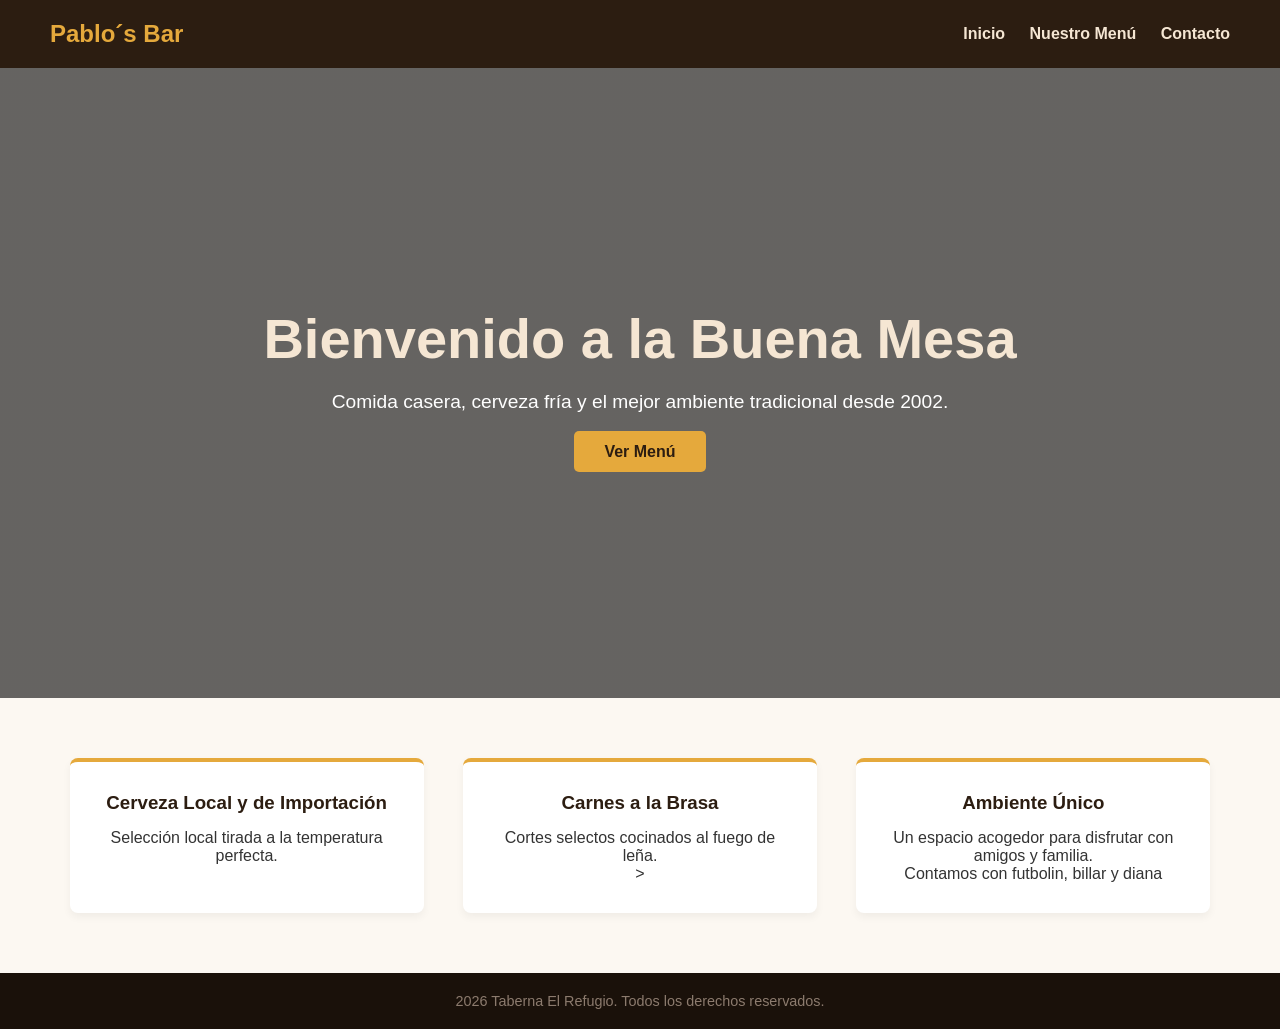
==== trabajo/index.html @ 04d1d6e9 "trabajo" ====
<!DOCTYPE html>
<html lang="es">
<head>
    <meta charset="UTF-8">
    <meta name="viewport" content="width=device-width, initial-scale=1.0">
    <title> Pablo´s Bar</title>
    <link rel="stylesheet" href="estilos.css">
</head>
<body>
    <header>
        <div class="logo">Pablo´s Bar</div>
        <nav>
            <a href="index.html">Inicio</a>
            <a href="menu.html">Nuestro Menú</a>
            <a href="contacto.html">Contacto</a>
        </nav>
    </header>

    <main class="hero">
        <div class="hero-content">
            <h1>Bienvenido a la Buena Mesa</h1>
            <p>Comida casera, cerveza fría y el mejor ambiente tradicional desde 2002.</p>
            <a href="menu.html" class="btn">Ver Menú</a>
        </div>
    </main>

    <section class="features">
        <div class="feature-card">
            <h3>Cerveza Local y de Importación</h3>
            <p>Selección local tirada a la temperatura perfecta.</p>
        </div>
        <div class="feature-card">
            <h3> Carnes a la Brasa</h3>
            <p>Cortes selectos cocinados al fuego de leña.</p>
            >
        </div>
        <div class="feature-card">
            <h3> Ambiente Único</h3>
            <p>Un espacio acogedor para disfrutar con amigos y familia.</p>
            <p> Contamos con futbolin, billar y diana</p>
        </div>
    </section>

    <footer>
        <p> 2026 Taberna El Refugio. Todos los derechos reservados.</p>
    </footer>
</body>
</html>
---- trabajo/estilos.css ----
* {
    margin: 0;
    padding: 0;
    box-sizing: border-box;
    font-family: 'Segoe UI', Tahoma, Geneva, Verdana, sans-serif;
}

body {
    background-color: #fcf8f2;
    color: #333;
}

header {
    background-color: #2c1d11;
    color: #f5e6d3;
    display: flex;
    justify-content: space-between;
    align-items: center;
    padding: 20px 50px;
    position: sticky;
    top: 0;
    z-index: 1000;
}

.logo {
    font-size: 1.5rem;
    font-weight: bold;
    color: #e5a93c;
}

nav a {
    color: #f5e6d3;
    text-decoration: none;
    margin-left: 20px;
    font-weight: 600;
    transition: color 0.3s;
}

nav a:hover, nav a.active {
    color: #e5a93c;
}

.hero {
    background: linear-gradient(rgba(0, 0, 0, 0.6), rgba(0, 0, 0, 0.6)), url('https://unsplash.com') no-repeat center center/cover;
    height: 70vh;
    display: flex;
    justify-content: center;
    align-items: center;
    text-align: center;
    color: #fff;
}

.hero-content h1 {
    font-size: 3.5rem;
    margin-bottom: 20px;
    color: #f5e6d3;
}

.hero-content p {
    font-size: 1.2rem;
    margin-bottom: 30px;
}

.btn {
    background-color: #e5a93c;
    color: #2c1d11;
    padding: 12px 30px;
    text-decoration: none;
    font-weight: bold;
    border-radius: 5px;
    transition: background 0.3s;
}

.btn:hover {
    background-color: #f5e6d3;
}

.features {
    display: flex;
    justify-content: space-around;
    padding: 60px 50px;
    background-color: #fcf8f2;
}

.feature-card {
    background-color: #fff;
    padding: 30px;
    border-radius: 8px;
    text-align: center;
    box-shadow: 0 4px 8px rgba(0,0,0,0.05);
    width: 30%;
    border-top: 4px solid #e5a93c;
}

.feature-card h3 {
    margin-bottom: 15px;
    color: #2c1d11;
}

footer {
    background-color: #1a110a;
    color: #8c7b6e;
    text-align: center;
    padding: 20px;
    font-size: 0.9rem;
}
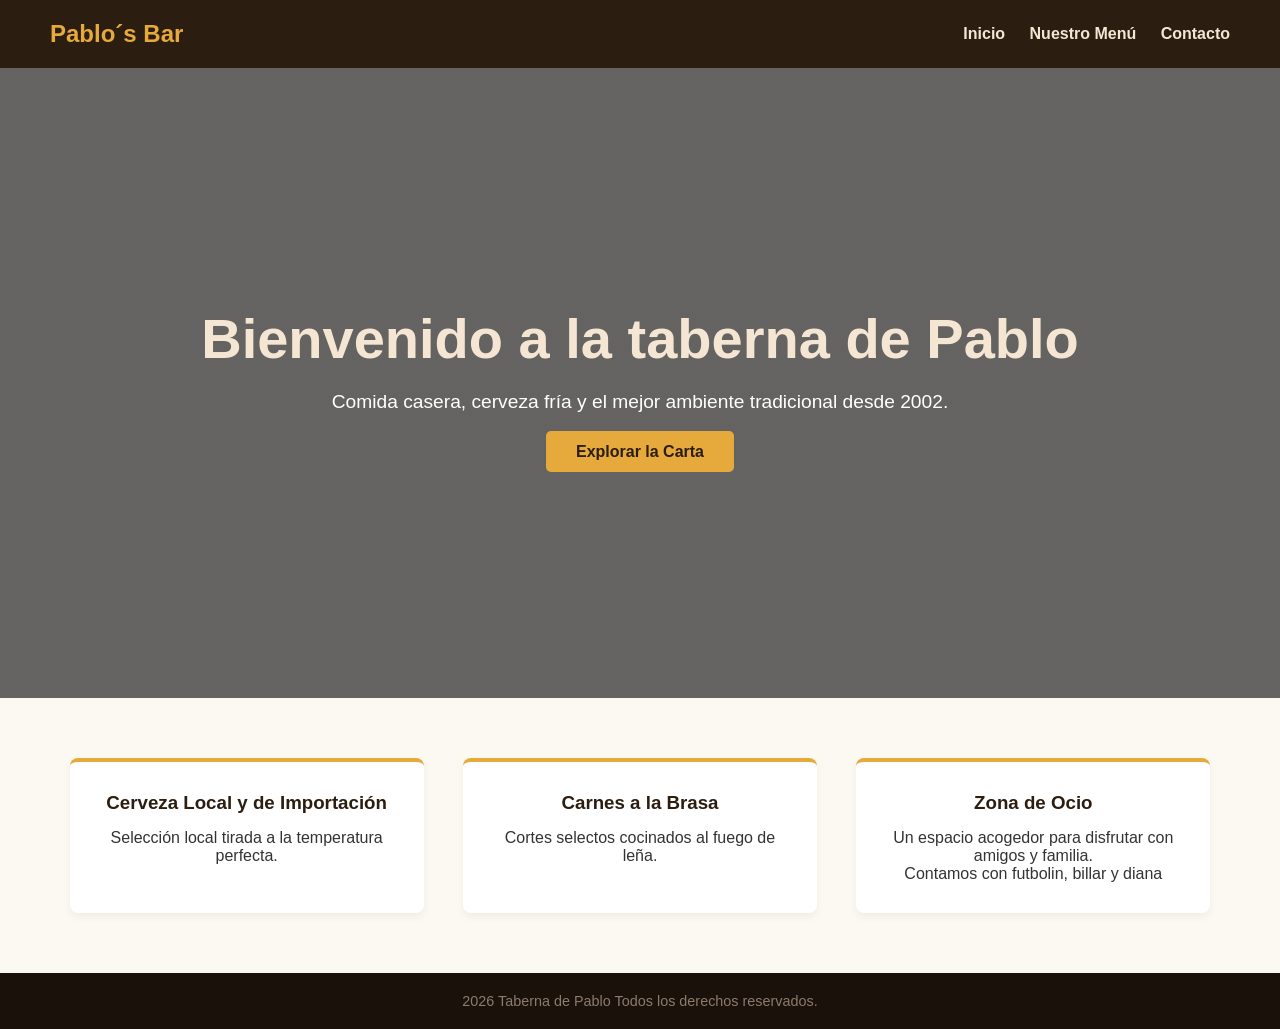
==== commit 9ecd990e: "Trabajo" ====
--- a/trabajo/index.html
+++ b/trabajo/index.html
@@ -3,13 +3,13 @@
 <head>
     <meta charset="UTF-8">
     <meta name="viewport" content="width=device-width, initial-scale=1.0">
-    <title> Pablo´s Bar</title>
+    <title> Pablo´s Bar  - Comida Casera y Cerveza Fría desde 2002 </title>
     <link rel="stylesheet" href="estilos.css">
 </head>
 <body>
     <header>
         <div class="logo">Pablo´s Bar</div>
-        <nav>
+        <nav class="nav">
             <a href="index.html">Inicio</a>
             <a href="menu.html">Nuestro Menú</a>
             <a href="contacto.html">Contacto</a>
@@ -18,9 +18,9 @@
 
     <main class="hero">
         <div class="hero-content">
-            <h1>Bienvenido a la Buena Mesa</h1>
+            <h1>Bienvenido a la taberna de Pablo</h1>
             <p>Comida casera, cerveza fría y el mejor ambiente tradicional desde 2002.</p>
-            <a href="menu.html" class="btn">Ver Menú</a>
+            <a href="menu.html" class="btn">Explorar la Carta</a>
         </div>
     </main>
 
@@ -32,17 +32,17 @@
         <div class="feature-card">
             <h3> Carnes a la Brasa</h3>
             <p>Cortes selectos cocinados al fuego de leña.</p>
-            >
+            
         </div>
         <div class="feature-card">
-            <h3> Ambiente Único</h3>
+            <h3> Zona de Ocio</h3>
             <p>Un espacio acogedor para disfrutar con amigos y familia.</p>
             <p> Contamos con futbolin, billar y diana</p>
         </div>
     </section>
 
     <footer>
-        <p> 2026 Taberna El Refugio. Todos los derechos reservados.</p>
+        <p> 2026 Taberna de Pablo Todos los derechos reservados.</p>
     </footer>
 </body>
 </html>
